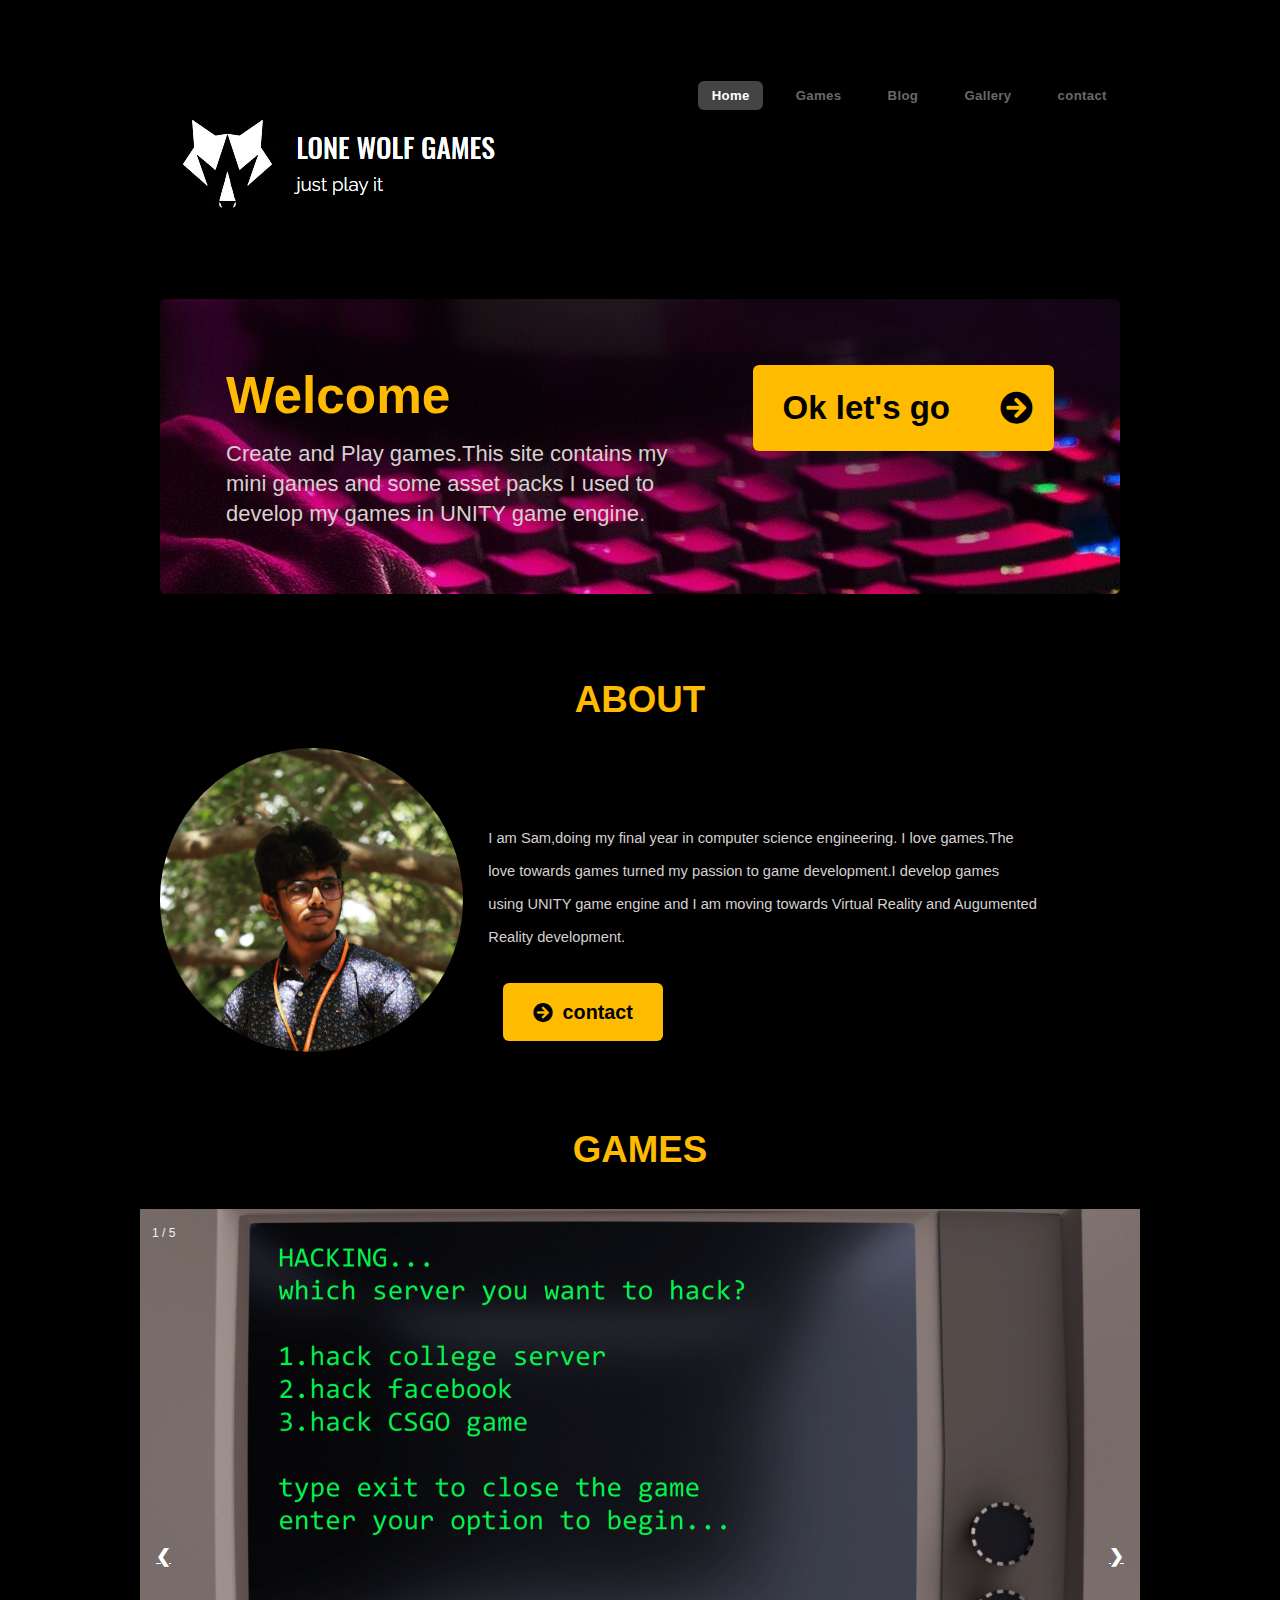
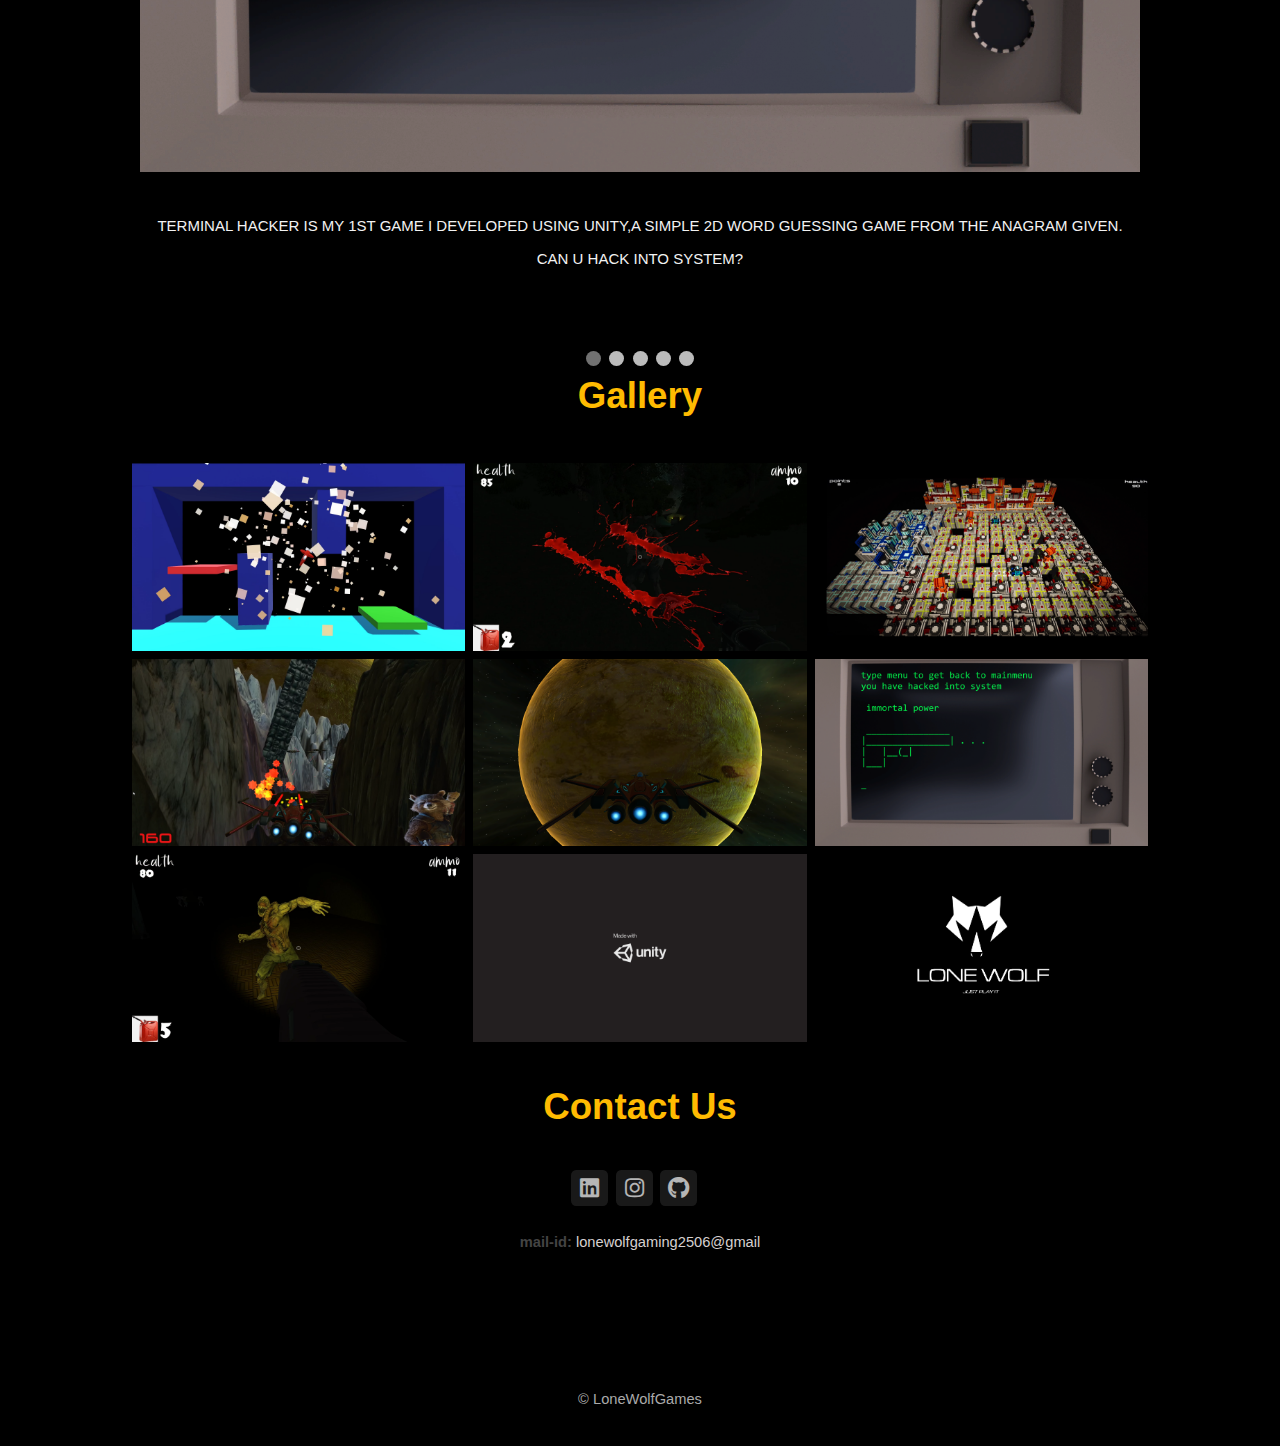
==== index.html @ f1f241a0 "files uploaded" ====
<!DOCTYPE HTML>
<!--
	Verti by HTML5 UP
	html5up.net | @ajlkn
	Free for personal and commercial use under the CCA 3.0 license (html5up.net/license)
-->
<html>
	<head>
		<title>LoneWolfGames</title>
		<meta charset="utf-8" />
		<meta name="viewport" content="width=device-width, initial-scale=1, user-scalable=no" />
		<link rel="stylesheet" href="assets/css/main.css" />
		<link rel = "icon" href = "images/logo.png" 
        type = "image/x-icon"> 
	</head>
	<body class="is-preload homepage">
		<div id="page-wrapper">

			<!-- Header -->
				<div id="header-wrapper">
					<header id="header" class="container">

						<!-- Logo -->
							<div id="logo">
								<h1><a href="index.html"><img src="images/lwg1.png" alt="" /></a></h1>
							</div>

						<!-- Nav -->
							<nav id="nav">
								<ul>
									<li class="current"><a href="index.html">Home</a></li>
									<li><a href="#games">Games</a></li>
									<li><a href="blog.html">Blog</a></li>
									<li><a href="#gallery">Gallery</a></li>
									<li><a href="#contact">contact</a></li>
								</ul>
							</nav>

					</header>
				</div>

			<!-- Banner -->
				<div id="banner-wrapper">
					<div id="banner" class="box container">
						<div class="row">
							<div class="col-7 col-12-medium">
								<h2>Welcome</h2>
								<p>Create and Play games.This site contains my mini games and some asset packs I used to develop my games in UNITY game engine.</p>
							</div>
							<div class="col-5 col-12-medium">
								<ul>
									<li><a href="#games" class="button large icon solid fa-arrow-circle-right">Ok let's go</a></li>
								</ul>
							</div>
						</div>
					</div>
				</div>

			<!-- Features -->
				<div id="features-wrapper">
					<div class="container">

							<div id="about">
								<header>
									<h2><center>ABOUT</center></h2>
								</header>
							</div>
					
						<div class="row">

							<div class="col-4 col-12-medium">

								<!-- Box -->
									
										<a href="#" class="image featured"><img id="dp" src="images/developer.jpg" alt="" /></a>

							</div>

							<div class="col-7 col-12-medium">

								<!-- Box -->
									<section class="box feature">	</section>
										
										<div class="inner">
											<p>I am Sam,doing my final year in computer science engineering. I love games.The love towards games turned my passion to game development.I develop games using UNITY game engine and I am moving towards Virtual Reality and Augumented Reality development.</p>
										</div>

										
											<ul>
												<a href="#contact" class="button small icon solid fa-arrow-circle-right">contact</a>
											</ul>

							</div>
							
						</div>
					</div>
				</div>
				
				<h2 id="games"><center>GAMES</center></h2>
				<div class="slideshow-container">
					<div class="contain">
					<div class="mySlides fade">
					  <div class="numbertext">1 / 5</div>
					  <img src="images/terminal.png" style="width:100%">
					 <p> <div class="text">TERMINAL HACKER IS MY 1ST GAME I DEVELOPED USING UNITY,A SIMPLE 2D WORD GUESSING GAME FROM THE ANAGRAM GIVEN.
						CAN U HACK INTO SYSTEM?</div></p>
						<div class="middle">
						<h2 style="color: antiquewhite;">TERMINAL HACKER</h2>
						<a href="https://simmer.io/@samlucifer/terminal-hacker" class="button small icon solid">Play</a>
						</div>
					</div>
					</div>
					
					<div class="contain">
						<div class="mySlides fade">
						  <div class="numbertext">1 / 5</div>
						  <img src="images/spacex.png" style="width:100%">
						 <p> <div class="text">SPACE X,A PC GAME IS THE 3D VERSION OF OUR CHILDHOOD FAVOURITE GAME GALAXY SHOOTER.SHOOT THE ALIEN SPACE SHIP WITH ROCKET AND GROOT AND SCORE THE
							MAXIMUM YOU CAN.</div></p>
							<div class="middle">
							<h2 style="color: antiquewhite;">SPACE X</h2>
							<a href="https://drive.google.com/file/d/1rKwJXnVMc12urIO2IX11zhoQFMjw75La/view?usp=sharing" class="button small icon solid">Download</a>
							</div>
						</div>
						</div>

						<div class="contain">
							<div class="mySlides fade">
							  <div class="numbertext">1 / 5</div>
							  <img src="images/rocket.png" style="width:100%">
							 <p> <div class="text">ROCKET RUSH IS  A SIMPLE GAME DEVELOPED FOR PC,BUT DESIGNED A BIT HARD TO COMPLETE ITS LEVELS.THERE ARE 7 STAGES IN THE GAME.JUST MOVE YOUR ROCKET FROM RED TO GREEN ZONE. JUST A SINGLE TIP "BE PATIENCE"</div></p>
								<div class="middle">
								<h2 style="color: antiquewhite;"> ROCKET RUSH</h2>
								<a href="https://drive.google.com/file/d/1dkPu9rm6o8A5M_GkTe4IMxkpo4rCGYKE/view?usp=sharing" class="button small icon solid">Download</a>
								</div>
							</div>
							</div>

							<div class="contain">
								<div class="mySlides fade">
								  <div class="numbertext">1 / 5</div>
								  <img src="images/towerdefense.png" style="width:100%">
								 <p> <div class="text">TOWER DEFENSE IS A STRATEGY GAME DEVELOPED FOR ANDROID PLATFORM,YOU SHOULD FIGHT AGAINST COMPUTER TOWER,ENEMIES TOWER CAN PRODUCE ROBO BOTS WHEREAS YOU CAN USE DEFENSE TOWERS TO DEFEND YOUR PLACE FROM ATTACK. CAN YOU DEFEND?</div></p>
									<div class="middle">
									<h2 style="color: antiquewhite;"> TOWER DEFENSE</h2>
									<a href="https://drive.google.com/file/d/1RUq91m3g3QG3-WGr3ro15GRSp-Zg7xKn/view?usp=sharing" class="button small icon solid">Download</a>
									</div>
								</div>
								</div>

								<div class="contain">
									<div class="mySlides fade">
									  <div class="numbertext">1 / 5</div>
									  <img src="images/survivor.png" style="width:100%">
									 <p> <div class="text">SURVIVOR IS A INTENSE ZOMBIE
										FPS GAME DEVELOPED FOR PC.THIS GAME CONTAINS SEVERAL OBJECTIVE FOR PLAYERS TO COMPLETE THE GAME.SHOOT OUT THE ZOMBIES AND ESCAPE THE PLACE AS EARLY AS POSSIBLE.
										CAN YOU ESCAPE?</div></p>
										<div class="middle">
										<h2 style="color: antiquewhite;">SURVIVOR</h2>
										<a href="https://drive.google.com/file/d/1gFATW-dN5PK-h0ohLQhTU1dwsP_sor3C/view?usp=sharing" class="button small icon solid">Download</a>
										</div>
									</div>
									</div>
					
					<a class="prev" onclick="plusSlides(-1)">&#10094;</a>
					<a class="next" onclick="plusSlides(1)">&#10095;</a>
					
					</div>
					<br>
					
					<div style="text-align:center">
					  <span class="dot" onclick="currentSlide(1)"></span> 
					  <span class="dot" onclick="currentSlide(2)"></span> 
					  <span class="dot" onclick="currentSlide(3)"></span> 
					  <span class="dot" onclick="currentSlide(4)"></span> 
					  <span class="dot" onclick="currentSlide(5)"></span> 
					</div>

				<h2 id="gallery"><center>Gallery</center></h2>
				<div class="galrow"> 
					<div class="galcolumn">
						<div class="galcontainer">
							<img src="images/rocket burst.png" style="width:100%">
							<div class="galoverlay">
								<a target="_blank" href="images/rocket burst.png"> <div class="galtext">rocket rush</div>
							</div>
						  </div>
						  <div class="galcontainer">
							<img src="images/spacexshooting.png" style="width:100%">
							<div class="galoverlay">
								<a target="_blank" href="images/spacexshooting.png"><div class="galtext">space x</div></a>
							</div>
						  </div>
						  <div class="galcontainer">
							<img src="images/zombie.png" style="width:100%">
							<div class="galoverlay">
								<a target="_blank" href="images/zombie.png"><div class="galtext">survivor</div></a>
							</div>
						  </div>
					</div>
					<div class="galcolumn">
						<div class="galcontainer">
							<img src="images/blood splash.png" style="width:100%">
							<div class="galoverlay">
								<a target="_blank" href="images/blood splash.png"><div class="galtext">survivor</div></a>
							</div>
						  </div>
						  <div class="galcontainer">
							<img src="images/space.png" style="width:100%">
							<div class="galoverlay">
								<a target="_blank" href="images/space.png"><div class="galtext">spaceX</div></a>
							</div>
						  </div>
						  <div class="galcontainer">
							<img src="images/unity.png" style="width:100%">
							<div class="galoverlay">
								<a target="_blank" href="images/unity.png"><div class="galtext">unity</div></a>
							</div>
						  </div>  	
					</div>  
					<div class="galcolumn">
						<div class="galcontainer">
							<img src="images/towerdefense play.png" style="width:100%">
							<div class="galoverlay">
								<a target="_blank" href="images/towerdefense play.png"><div class="galtext">towerdefense</div></a>
							</div>
						  </div>  	
						  <div class="galcontainer">
							<img src="images/terminalhacker.png" style="width:100%">
							<div class="galoverlay">
								<a target="_blank" href="images/terminalhacker.png"> <div class="galtext">terminal hacker</div></a>
							</div>
						  </div>  	
						  <div class="galcontainer">
							<img src="images/startup.jpg" style="width:100%">
							<div class="galoverlay">
								<a target="_blank" href="images/startup.jpg"><div class="galtext">lonewolfgames</div></a>
							</div>
						  </div>  	
					</div>
				  </div>
				  <div class="clearfix"></div>


			<!-- Footer -->
				  				<br>
				  				<center>
								<!-- Contact -->
									<section class="widget contact last">

										<h2 id="contact">Contact Us</h2>
										<ul>
											<li><a href="https://www.linkedin.com/in/sam-blesswin-s-656717180" class="icon brands fa-linkedin"><span class="label">Linkedin</span></a></li>
			
											<li><a href="https://instagram.com/lone_wolf.gamedev?igshid=oxiz3hqfr9sq" class="icon brands fa-instagram"><span class="label">Instagram</span></a></li>

											<li><a href="https://github.com/SAM-BLESSWIN" class="icon brands fa-github"><span class="label">GitHub</span></a></li>
											
										</ul>
										<p><b>mail-id:</b> lonewolfgaming2506@gmail</p>
									</section>
									</center>

						<br><br>
						<div class="row">
							<div class="col-12">
								<div id="copyright">
									<ul class="menu">
										<center><li>&copy; LoneWolfGames</li></center>
									</ul>
								</div>
							</div>
						</div>
					</footer>
				</div>

			</div>

		<!-- Scripts -->
		<script>
			var slideIndex = 1;
			showSlides(slideIndex);
			
			function plusSlides(n) {
			  showSlides(slideIndex += n);
			}
			
			function currentSlide(n) {
			  showSlides(slideIndex = n);
			}
			
			function showSlides(n) {
			  var i;
			  var slides = document.getElementsByClassName("mySlides");
			  var dots = document.getElementsByClassName("dot");
			  if (n > slides.length) {slideIndex = 1}    
			  if (n < 1) {slideIndex = slides.length}
			  for (i = 0; i < slides.length; i++) {
				  slides[i].style.display = "none";  
			  }
			  for (i = 0; i < dots.length; i++) {
				  dots[i].className = dots[i].className.replace(" active", "");
			  }
			  slides[slideIndex-1].style.display = "block";  
			  dots[slideIndex-1].className += " active";
			}
			</script>
			
			<script src="assets/js/jquery.min.js"></script>
			<script src="assets/js/jquery.dropotron.min.js"></script>
			<script src="assets/js/browser.min.js"></script>
			<script src="assets/js/breakpoints.min.js"></script>
			<script src="assets/js/util.js"></script>
			<script src="assets/js/main.js"></script>

	</body>
</html>
---- assets/css/main.css ----
@import url("fontawesome-all.min.css");
@import url("https://fonts.googleapis.com/css?family=Oleo+Script:400|Open+Sans:300,300italic,600,600italic,800");

/*
	Verti by HTML5 UP
	html5up.net | @ajlkn
	Free for personal and commercial use under the CCA 3.0 license (html5up.net/license)
*/

html, body, div, span, applet, object,
iframe, h1, h2, h3, h4, h5, h6, p, blockquote,
pre, a, abbr, acronym, address, big, cite,
code, del, dfn, em, img, ins, kbd, q, s, samp,
small, strike, strong, sub, sup, tt, var, b,
u, i, center, dl, dt, dd, ol, ul, li, fieldset,
form, label, legend, table, caption, tbody,
tfoot, thead, tr, th, td, article, aside,
canvas, details, embed, figure, figcaption,
footer, header, hgroup, menu, nav, output, ruby,
section, summary, time, mark, audio, video {
	margin: 0;
	padding: 0;
	border: 0;
	font-size: 100%;
	font: inherit;
	vertical-align: baseline;}


article, aside, details, figcaption, figure,
footer, header, hgroup, menu, nav, section {
	display: block;}

body {
	line-height: 1;
}

ol, ul {
	list-style: none;
}

blockquote, q {
	quotes: none;
}

	blockquote:before, blockquote:after, q:before, q:after {
		content: '';
		content: none;
	}

table {
	border-collapse: collapse;
	border-spacing: 0;
}

body {
	-webkit-text-size-adjust: none;
}

mark {
	background-color: transparent;
	color: inherit;
}

input::-moz-focus-inner {
	border: 0;
	padding: 0;
}

input, select, textarea {
	-moz-appearance: none;
	-webkit-appearance: none;
	-ms-appearance: none;
	appearance: none;
}

/* Basic */

	@-ms-viewport {
		width: device-width;
	}

	html {
		box-sizing: border-box;
	}

	*, *:before, *:after {
		box-sizing: inherit;
	}

	body {
		background-image: -moz-linear-gradient(top, rgba(0, 0, 0, 0.05), rgba(0, 0, 0, 0)), url("images/bg01.png");
		background-image: -webkit-linear-gradient(top, rgba(0, 0, 0, 0.05), rgba(0, 0, 0, 0)), url("images/bg01.png");
		background-image: -ms-linear-gradient(top, rgba(0, 0, 0, 0.05), rgba(0, 0, 0, 0)), url("images/bg01.png");
		background-image: linear-gradient(top, rgba(0, 0, 0, 0.05), rgba(0, 0, 0, 0)), url("images/bg01.png");
		background-color: #000000;
		background-position: top left, top left;
		background-repeat: repeat-x, repeat;
		background-size: 100% 30em, auto;
		font-family: 'Open Sans', sans-serif;
		font-size: 13pt;
		color: #d6d0d0;
		font-weight: 300;
		line-height: 2.25em;
	}

		body.is-preload *, body.is-preload *:before, body.is-preload *:after {
			-moz-animation: none !important;
			-webkit-animation: none !important;
			-ms-animation: none !important;
			animation: none !important;
			-moz-transition: none !important;
			-webkit-transition: none !important;
			-ms-transition: none !important;
			transition: none !important;
		}

	input, select, textarea {
		font-family: 'Open Sans', sans-serif;
		font-size: 13pt;
		color: #696969;
		font-weight: 300;
		line-height: 2.25em;
	}

	a {
		color: #ffbb01;
		text-decoration: underline;
	}

		a:hover {
			text-decoration: none;
		}

	h1, h2, h3, h4, h5, h6 {
		color: #444;
		font-weight: 800;
	}

		h1 a, h2 a, h3 a, h4 a, h5 a, h6 a {
			color: inherit;
			text-decoration: none;
			outline: 0;
		}

	h2 {
		color: #ffbb01;
		font-size: 2.5em;
		margin: 0 0 1.1em 0;
		line-height: 1em;
	}

	h3 {
		font-size: 1.35em;
		margin: 0 0 1em 0;
	}

	b, strong {
		font-weight: 600;
		color: #444;
	}

	i, em {
		font-style: italic;
	}

	br.clear {
		clear: both;
	}

	sub {
		position: relative;
		top: 0.5em;
		font-size: 0.8em;
	}

	sup {
		position: relative;
		top: -0.5em;
		font-size: 0.8em;
	}

	hr {
		border: 0;
		border-top: solid 1px #eee;
	}

	blockquote {
		border-left: solid 0.5em #eee;
		padding: 1em 0 1em 2em;
		font-style: italic;
	}

	p, ul, ol, dl, table {
		margin-bottom: 2em;
	}

/*gallery*/
.galcontainer {
	position: relative;
	width: 100%;
  }
  
  
  .galoverlay {
	position: absolute;
	top: 0;
	bottom: 0;
	left: 0;
	right: 0;
	height: 100%;
	width: 100%;
	opacity: 0;
	transition: .5s ease;
	background-color: #000000;
  }
  
  .galcontainer:hover .galoverlay {
	opacity: 1;
  }
  
  .galtext {
	color: white;
	font-size: 20px;
	position: absolute;
	top: 50%;
	left: 50%;
	-webkit-transform: translate(-50%, -50%);
	-ms-transform: translate(-50%, -50%);
	transform: translate(-50%, -50%);
	text-align: center;
  }

* {
	box-sizing: border-box;
  }

  
  .galrow {
	display: -ms-flexbox; /* IE10 */
	display: flex;
	-ms-flex-wrap: wrap; /* IE10 */
	flex-wrap: wrap;
	padding-left:10%;
	padding-right: 10%;
  }
  
  /* Create four equal columns that sits next to each other */
  .galcolumn {
	-ms-flex: 25%; /* IE10 */
	flex: 25%;
	max-width: 40%;
	padding: 0 4px;
  }
  
  .galcolumn img {
	margin-top: 8px;
	vertical-align: middle;
	width: 100%;
  }
  
  /* Responsive layout - makes a two column-layout instead of four columns */
  @media screen and (max-width: 800px) {
	.galcolumn {
	  -ms-flex: 50%;
	  flex: 50%;
	  max-width: 50%;
	}
  }
  
  /* Responsive layout - makes the two columns stack on top of each other instead of next to each other */
  @media screen and (max-width: 600px) {
	.galcolumn {
	  -ms-flex: 100%;
	  flex: 100%;
	  max-width: 100%;
	}
  }


  
  .clearfix:after {
	content: "";
	display: table;
	clear: both;
  }



/* Container */

	.container {
		margin: 0 auto;
		max-width: 100%;
		width: 1600px;
	}

		@media screen and (max-width: 1680px) {

			.container {
				width: 1200px;
			}

		}

		@media screen and (max-width: 1280px) {

			.container {
				width: 960px;
			}

		}

		@media screen and (max-width: 980px) {

			.container {
				width: 90%;
			}

		}

		@media screen and (max-width: 736px) {

			.container {
				width: 100%;
			}

		}

/* Row */

	.row {
		display: flex;
		flex-wrap: wrap;
		box-sizing: border-box;
		align-items: stretch;
	}

		.row > * {
			box-sizing: border-box;
		}

		.row.gtr-uniform > * > :last-child {
			margin-bottom: 0;
		}

		.row.aln-left {
			justify-content: flex-start;
		}

		.row.aln-center {
			justify-content: center;
		}

		.row.aln-right {
			justify-content: flex-end;
		}

		.row.aln-top {
			align-items: flex-start;
		}

		.row.aln-middle {
			align-items: center;
		}

		.row.aln-bottom {
			align-items: flex-end;
		}

		.row > .imp {
			order: -1;
		}

		.row > .col-1 {
			width: 8.33333%;
		}

		.row > .off-1 {
			margin-left: 8.33333%;
		}

		.row > .col-2 {
			width: 16.66667%;
		}

		.row > .off-2 {
			margin-left: 16.66667%;
		}

		.row > .col-3 {
			width: 25%;
		}

		.row > .off-3 {
			margin-left: 25%;
		}

		.row > .col-4 {
			width: 33.33333%;
		}

		.row > .off-4 {
			margin-left: 33.33333%;
		}

		.row > .col-5 {
			width: 41.66667%;
		}

		.row > .off-5 {
			margin-left: 41.66667%;
		}

		.row > .col-6 {
			width: 50%;
		}

		.row > .off-6 {
			margin-left: 50%;
		}

		.row > .col-7 {
			width: 58.33333%;
		}

		.row > .off-7 {
			margin-left: 58.33333%;
		}

		.row > .col-8 {
			width: 66.66667%;
		}

		.row > .off-8 {
			margin-left: 66.66667%;
		}

		.row > .col-9 {
			width: 75%;
		}

		.row > .off-9 {
			margin-left: 75%;
		}

		.row > .col-10 {
			width: 83.33333%;
		}

		.row > .off-10 {
			margin-left: 83.33333%;
		}

		.row > .col-11 {
			width: 91.66667%;
		}

		.row > .off-11 {
			margin-left: 91.66667%;
		}

		.row > .col-12 {
			width: 100%;
		}

		.row > .off-12 {
			margin-left: 100%;
		}

		.row.gtr-0 {
			margin-top: 0px;
			margin-left: 0px;
		}

			.row.gtr-0 > * {
				padding: 0px 0 0 0px;
			}

			.row.gtr-0.gtr-uniform {
				margin-top: 0px;
			}

				.row.gtr-0.gtr-uniform > * {
					padding-top: 0px;
				}

		.row.gtr-25 {
			margin-top: -10px;
			margin-left: -10px;
		}

			.row.gtr-25 > * {
				padding: 10px 0 0 10px;
			}

			.row.gtr-25.gtr-uniform {
				margin-top: -10px;
			}

				.row.gtr-25.gtr-uniform > * {
					padding-top: 10px;
				}

		.row.gtr-50 {
			margin-top: -20px;
			margin-left: -20px;
		}

			.row.gtr-50 > * {
				padding: 20px 0 0 20px;
			}

			.row.gtr-50.gtr-uniform {
				margin-top: -20px;
			}

				.row.gtr-50.gtr-uniform > * {
					padding-top: 20px;
				}

		.row {
			margin-top: -40px;
			margin-left: -40px;
		}

			.row > * {
				padding: 40px 0 0 40px;
			}

			.row.gtr-uniform {
				margin-top: -40px;
			}

				.row.gtr-uniform > * {
					padding-top: 40px;
				}

		.row.gtr-150 {
			margin-top: -60px;
			margin-left: -60px;
		}

			.row.gtr-150 > * {
				padding: 60px 0 0 60px;
			}

			.row.gtr-150.gtr-uniform {
				margin-top: -60px;
			}

				.row.gtr-150.gtr-uniform > * {
					padding-top: 60px;
				}

		.row.gtr-200 {
			margin-top: -80px;
			margin-left: -80px;
		}

			.row.gtr-200 > * {
				padding: 80px 0 0 80px;
			}

			.row.gtr-200.gtr-uniform {
				margin-top: -80px;
			}

				.row.gtr-200.gtr-uniform > * {
					padding-top: 80px;
				}

		@media screen and (max-width: 1680px) {

			.row {
				display: flex;
				flex-wrap: wrap;
				box-sizing: border-box;
				align-items: stretch;
			}

				.row > * {
					box-sizing: border-box;
				}

				.row.gtr-uniform > * > :last-child {
					margin-bottom: 0;
				}

				.row.aln-left {
					justify-content: flex-start;
				}

				.row.aln-center {
					justify-content: center;
				}

				.row.aln-right {
					justify-content: flex-end;
				}

				.row.aln-top {
					align-items: flex-start;
				}

				.row.aln-middle {
					align-items: center;
				}

				.row.aln-bottom {
					align-items: flex-end;
				}

				.row > .imp-xlarge {
					order: -1;
				}

				.row > .col-1-xlarge {
					width: 8.33333%;
				}

				.row > .off-1-xlarge {
					margin-left: 8.33333%;
				}

				.row > .col-2-xlarge {
					width: 16.66667%;
				}

				.row > .off-2-xlarge {
					margin-left: 16.66667%;
				}

				.row > .col-3-xlarge {
					width: 25%;
				}

				.row > .off-3-xlarge {
					margin-left: 25%;
				}

				.row > .col-4-xlarge {
					width: 33.33333%;
				}

				.row > .off-4-xlarge {
					margin-left: 33.33333%;
				}

				.row > .col-5-xlarge {
					width: 41.66667%;
				}

				.row > .off-5-xlarge {
					margin-left: 41.66667%;
				}

				.row > .col-6-xlarge {
					width: 50%;
				}

				.row > .off-6-xlarge {
					margin-left: 50%;
				}

				.row > .col-7-xlarge {
					width: 58.33333%;
				}

				.row > .off-7-xlarge {
					margin-left: 58.33333%;
				}

				.row > .col-8-xlarge {
					width: 66.66667%;
				}

				.row > .off-8-xlarge {
					margin-left: 66.66667%;
				}

				.row > .col-9-xlarge {
					width: 75%;
				}

				.row > .off-9-xlarge {
					margin-left: 75%;
				}

				.row > .col-10-xlarge {
					width: 83.33333%;
				}

				.row > .off-10-xlarge {
					margin-left: 83.33333%;
				}

				.row > .col-11-xlarge {
					width: 91.66667%;
				}

				.row > .off-11-xlarge {
					margin-left: 91.66667%;
				}

				.row > .col-12-xlarge {
					width: 100%;
				}

				.row > .off-12-xlarge {
					margin-left: 100%;
				}

				.row.gtr-0 {
					margin-top: 0px;
					margin-left: 0px;
				}

					.row.gtr-0 > * {
						padding: 0px 0 0 0px;
					}

					.row.gtr-0.gtr-uniform {
						margin-top: 0px;
					}

						.row.gtr-0.gtr-uniform > * {
							padding-top: 0px;
						}

				.row.gtr-25 {
					margin-top: -10px;
					margin-left: -10px;
				}

					.row.gtr-25 > * {
						padding: 10px 0 0 10px;
					}

					.row.gtr-25.gtr-uniform {
						margin-top: -10px;
					}

						.row.gtr-25.gtr-uniform > * {
							padding-top: 10px;
						}

				.row.gtr-50 {
					margin-top: -20px;
					margin-left: -20px;
				}

					.row.gtr-50 > * {
						padding: 20px 0 0 20px;
					}

					.row.gtr-50.gtr-uniform {
						margin-top: -20px;
					}

						.row.gtr-50.gtr-uniform > * {
							padding-top: 20px;
						}

				.row {
					margin-top: -40px;
					margin-left: -40px;
				}

					.row > * {
						padding: 40px 0 0 40px;
					}

					.row.gtr-uniform {
						margin-top: -40px;
					}

						.row.gtr-uniform > * {
							padding-top: 40px;
						}

				.row.gtr-150 {
					margin-top: -60px;
					margin-left: -60px;
				}

					.row.gtr-150 > * {
						padding: 60px 0 0 60px;
					}

					.row.gtr-150.gtr-uniform {
						margin-top: -60px;
					}

						.row.gtr-150.gtr-uniform > * {
							padding-top: 60px;
						}

				.row.gtr-200 {
					margin-top: -80px;
					margin-left: -80px;
				}

					.row.gtr-200 > * {
						padding: 80px 0 0 80px;
					}

					.row.gtr-200.gtr-uniform {
						margin-top: -80px;
					}

						.row.gtr-200.gtr-uniform > * {
							padding-top: 80px;
						}

		}

		@media screen and (max-width: 1280px) {

			.row {
				display: flex;
				flex-wrap: wrap;
				box-sizing: border-box;
				align-items: stretch;
			}

				.row > * {
					box-sizing: border-box;
				}

				.row.gtr-uniform > * > :last-child {
					margin-bottom: 0;
				}

				.row.aln-left {
					justify-content: flex-start;
				}

				.row.aln-center {
					justify-content: center;
				}

				.row.aln-right {
					justify-content: flex-end;
				}

				.row.aln-top {
					align-items: flex-start;
				}

				.row.aln-middle {
					align-items: center;
				}

				.row.aln-bottom {
					align-items: flex-end;
				}

				.row > .imp-large {
					order: -1;
				}

				.row > .col-1-large {
					width: 8.33333%;
				}

				.row > .off-1-large {
					margin-left: 8.33333%;
				}

				.row > .col-2-large {
					width: 16.66667%;
				}

				.row > .off-2-large {
					margin-left: 16.66667%;
				}

				.row > .col-3-large {
					width: 25%;
				}

				.row > .off-3-large {
					margin-left: 25%;
				}

				.row > .col-4-large {
					width: 33.33333%;
				}

				.row > .off-4-large {
					margin-left: 33.33333%;
				}

				.row > .col-5-large {
					width: 41.66667%;
				}

				.row > .off-5-large {
					margin-left: 41.66667%;
				}

				.row > .col-6-large {
					width: 50%;
				}

				.row > .off-6-large {
					margin-left: 50%;
				}

				.row > .col-7-large {
					width: 58.33333%;
				}

				.row > .off-7-large {
					margin-left: 58.33333%;
				}

				.row > .col-8-large {
					width: 66.66667%;
				}

				.row > .off-8-large {
					margin-left: 66.66667%;
				}

				.row > .col-9-large {
					width: 75%;
				}

				.row > .off-9-large {
					margin-left: 75%;
				}

				.row > .col-10-large {
					width: 83.33333%;
				}

				.row > .off-10-large {
					margin-left: 83.33333%;
				}

				.row > .col-11-large {
					width: 91.66667%;
				}

				.row > .off-11-large {
					margin-left: 91.66667%;
				}

				.row > .col-12-large {
					width: 100%;
				}

				.row > .off-12-large {
					margin-left: 100%;
				}

				.row.gtr-0 {
					margin-top: 0px;
					margin-left: 0px;
				}

					.row.gtr-0 > * {
						padding: 0px 0 0 0px;
					}

					.row.gtr-0.gtr-uniform {
						margin-top: 0px;
					}

						.row.gtr-0.gtr-uniform > * {
							padding-top: 0px;
						}

				.row.gtr-25 {
					margin-top: -6.25px;
					margin-left: -6.25px;
				}

					.row.gtr-25 > * {
						padding: 6.25px 0 0 6.25px;
					}

					.row.gtr-25.gtr-uniform {
						margin-top: -6.25px;
					}

						.row.gtr-25.gtr-uniform > * {
							padding-top: 6.25px;
						}

				.row.gtr-50 {
					margin-top: -12.5px;
					margin-left: -12.5px;
				}

					.row.gtr-50 > * {
						padding: 12.5px 0 0 12.5px;
					}

					.row.gtr-50.gtr-uniform {
						margin-top: -12.5px;
					}

						.row.gtr-50.gtr-uniform > * {
							padding-top: 12.5px;
						}

				.row {
					margin-top: -25px;
					margin-left: -25px;
				}

					.row > * {
						padding: 25px 0 0 25px;
					}

					.row.gtr-uniform {
						margin-top: -25px;
					}

						.row.gtr-uniform > * {
							padding-top: 25px;
						}

				.row.gtr-150 {
					margin-top: -37.5px;
					margin-left: -37.5px;
				}

					.row.gtr-150 > * {
						padding: 37.5px 0 0 37.5px;
					}

					.row.gtr-150.gtr-uniform {
						margin-top: -37.5px;
					}

						.row.gtr-150.gtr-uniform > * {
							padding-top: 37.5px;
						}

				.row.gtr-200 {
					margin-top: -50px;
					margin-left: -50px;
				}

					.row.gtr-200 > * {
						padding: 50px 0 0 50px;
					}

					.row.gtr-200.gtr-uniform {
						margin-top: -50px;
					}

						.row.gtr-200.gtr-uniform > * {
							padding-top: 50px;
						}

		}

		@media screen and (max-width: 980px) {

			.row {
				display: flex;
				flex-wrap: wrap;
				box-sizing: border-box;
				align-items: stretch;
			}

				.row > * {
					box-sizing: border-box;
				}

				.row.gtr-uniform > * > :last-child {
					margin-bottom: 0;
				}

				.row.aln-left {
					justify-content: flex-start;
				}

				.row.aln-center {
					justify-content: center;
				}

				.row.aln-right {
					justify-content: flex-end;
				}

				.row.aln-top {
					align-items: flex-start;
				}

				.row.aln-middle {
					align-items: center;
				}

				.row.aln-bottom {
					align-items: flex-end;
				}

				.row > .imp-medium {
					order: -1;
				}

				.row > .col-1-medium {
					width: 8.33333%;
				}

				.row > .off-1-medium {
					margin-left: 8.33333%;
				}

				.row > .col-2-medium {
					width: 16.66667%;
				}

				.row > .off-2-medium {
					margin-left: 16.66667%;
				}

				.row > .col-3-medium {
					width: 25%;
				}

				.row > .off-3-medium {
					margin-left: 25%;
				}

				.row > .col-4-medium {
					width: 33.33333%;
				}

				.row > .off-4-medium {
					margin-left: 33.33333%;
				}

				.row > .col-5-medium {
					width: 41.66667%;
				}

				.row > .off-5-medium {
					margin-left: 41.66667%;
				}

				.row > .col-6-medium {
					width: 50%;
				}

				.row > .off-6-medium {
					margin-left: 50%;
				}

				.row > .col-7-medium {
					width: 58.33333%;
				}

				.row > .off-7-medium {
					margin-left: 58.33333%;
				}

				.row > .col-8-medium {
					width: 66.66667%;
				}

				.row > .off-8-medium {
					margin-left: 66.66667%;
				}

				.row > .col-9-medium {
					width: 75%;
				}

				.row > .off-9-medium {
					margin-left: 75%;
				}

				.row > .col-10-medium {
					width: 83.33333%;
				}

				.row > .off-10-medium {
					margin-left: 83.33333%;
				}

				.row > .col-11-medium {
					width: 91.66667%;
				}

				.row > .off-11-medium {
					margin-left: 91.66667%;
				}

				.row > .col-12-medium {
					width: 100%;
				}

				.row > .off-12-medium {
					margin-left: 100%;
				}

				.row.gtr-0 {
					margin-top: 0px;
					margin-left: 0px;
				}

					.row.gtr-0 > * {
						padding: 0px 0 0 0px;
					}

					.row.gtr-0.gtr-uniform {
						margin-top: 0px;
					}

						.row.gtr-0.gtr-uniform > * {
							padding-top: 0px;
						}

				.row.gtr-25 {
					margin-top: -6.25px;
					margin-left: -6.25px;
				}

					.row.gtr-25 > * {
						padding: 6.25px 0 0 6.25px;
					}

					.row.gtr-25.gtr-uniform {
						margin-top: -6.25px;
					}

						.row.gtr-25.gtr-uniform > * {
							padding-top: 6.25px;
						}

				.row.gtr-50 {
					margin-top: -12.5px;
					margin-left: -12.5px;
				}

					.row.gtr-50 > * {
						padding: 12.5px 0 0 12.5px;
					}

					.row.gtr-50.gtr-uniform {
						margin-top: -12.5px;
					}

						.row.gtr-50.gtr-uniform > * {
							padding-top: 12.5px;
						}

				.row {
					margin-top: -25px;
					margin-left: -25px;
				}

					.row > * {
						padding: 25px 0 0 25px;
					}

					.row.gtr-uniform {
						margin-top: -25px;
					}

						.row.gtr-uniform > * {
							padding-top: 25px;
						}

				.row.gtr-150 {
					margin-top: -37.5px;
					margin-left: -37.5px;
				}

					.row.gtr-150 > * {
						padding: 37.5px 0 0 37.5px;
					}

					.row.gtr-150.gtr-uniform {
						margin-top: -37.5px;
					}

						.row.gtr-150.gtr-uniform > * {
							padding-top: 37.5px;
						}

				.row.gtr-200 {
					margin-top: -50px;
					margin-left: -50px;
				}

					.row.gtr-200 > * {
						padding: 50px 0 0 50px;
					}

					.row.gtr-200.gtr-uniform {
						margin-top: -50px;
					}

						.row.gtr-200.gtr-uniform > * {
							padding-top: 50px;
						}

		}

		@media screen and (max-width: 736px) {

			.row {
				display: flex;
				flex-wrap: wrap;
				box-sizing: border-box;
				align-items: stretch;
			}

				.row > * {
					box-sizing: border-box;
				}

				.row.gtr-uniform > * > :last-child {
					margin-bottom: 0;
				}

				.row.aln-left {
					justify-content: flex-start;
				}

				.row.aln-center {
					justify-content: center;
				}

				.row.aln-right {
					justify-content: flex-end;
				}

				.row.aln-top {
					align-items: flex-start;
				}

				.row.aln-middle {
					align-items: center;
				}

				.row.aln-bottom {
					align-items: flex-end;
				}

				.row > .imp-small {
					order: -1;
				}

				.row > .col-1-small {
					width: 8.33333%;
				}

				.row > .off-1-small {
					margin-left: 8.33333%;
				}

				.row > .col-2-small {
					width: 16.66667%;
				}

				.row > .off-2-small {
					margin-left: 16.66667%;
				}

				.row > .col-3-small {
					width: 25%;
				}

				.row > .off-3-small {
					margin-left: 25%;
				}

				.row > .col-4-small {
					width: 33.33333%;
				}

				.row > .off-4-small {
					margin-left: 33.33333%;
				}

				.row > .col-5-small {
					width: 41.66667%;
				}

				.row > .off-5-small {
					margin-left: 41.66667%;
				}

				.row > .col-6-small {
					width: 50%;
				}

				.row > .off-6-small {
					margin-left: 50%;
				}

				.row > .col-7-small {
					width: 58.33333%;
				}

				.row > .off-7-small {
					margin-left: 58.33333%;
				}

				.row > .col-8-small {
					width: 66.66667%;
				}

				.row > .off-8-small {
					margin-left: 66.66667%;
				}

				.row > .col-9-small {
					width: 75%;
				}

				.row > .off-9-small {
					margin-left: 75%;
				}

				.row > .col-10-small {
					width: 83.33333%;
				}

				.row > .off-10-small {
					margin-left: 83.33333%;
				}

				.row > .col-11-small {
					width: 91.66667%;
				}

				.row > .off-11-small {
					margin-left: 91.66667%;
				}

				.row > .col-12-small {
					width: 100%;
				}

				.row > .off-12-small {
					margin-left: 100%;
				}

				.row.gtr-0 {
					margin-top: 0px;
					margin-left: 0px;
				}

					.row.gtr-0 > * {
						padding: 0px 0 0 0px;
					}

					.row.gtr-0.gtr-uniform {
						margin-top: 0px;
					}

						.row.gtr-0.gtr-uniform > * {
							padding-top: 0px;
						}

				.row.gtr-25 {
					margin-top: -5px;
					margin-left: -5px;
				}

					.row.gtr-25 > * {
						padding: 5px 0 0 5px;
					}

					.row.gtr-25.gtr-uniform {
						margin-top: -5px;
					}

						.row.gtr-25.gtr-uniform > * {
							padding-top: 5px;
						}

				.row.gtr-50 {
					margin-top: -10px;
					margin-left: -10px;
				}

					.row.gtr-50 > * {
						padding: 10px 0 0 10px;
					}

					.row.gtr-50.gtr-uniform {
						margin-top: -10px;
					}

						.row.gtr-50.gtr-uniform > * {
							padding-top: 10px;
						}

				.row {
					margin-top: -20px;
					margin-left: -20px;
				}

					.row > * {
						padding: 20px 0 0 20px;
					}

					.row.gtr-uniform {
						margin-top: -20px;
					}

						.row.gtr-uniform > * {
							padding-top: 20px;
						}

				.row.gtr-150 {
					margin-top: -30px;
					margin-left: -30px;
				}

					.row.gtr-150 > * {
						padding: 30px 0 0 30px;
					}

					.row.gtr-150.gtr-uniform {
						margin-top: -30px;
					}

						.row.gtr-150.gtr-uniform > * {
							padding-top: 30px;
						}

				.row.gtr-200 {
					margin-top: -40px;
					margin-left: -40px;
				}

					.row.gtr-200 > * {
						padding: 40px 0 0 40px;
					}

					.row.gtr-200.gtr-uniform {
						margin-top: -40px;
					}

						.row.gtr-200.gtr-uniform > * {
							padding-top: 40px;
						}

		}



/* Section/Article */

	section, article {
		margin-bottom: 5em;
	}

	section > :last-child,
	article > :last-child,
	section:last-child,
	article:last-child {
		margin-bottom: 0;
	}

	header {
		margin: 0 0 2em 0;
	}

		header h2, header h3 {
			margin: 0 0 0.25em 0;
		}

		header p {
			margin: 0;
		}

	footer {
		margin: 2.5em 0 0 0;
	}

/* Forms */

	form label {
		display: block;
		font-weight: 800;
		margin: 0 0 1em 0;
		font-size: 0.8em;
		color: #444;
	}

	form input[type="text"],
	form input[type="email"],
	form input[type="password"],
	form select,
	form textarea {
		-webkit-appearance: none;
		display: block;
		width: 100%;
		border-radius: 8px;
		border: solid 1px #eee;
	}

		form input[type="text"]:focus,
		form input[type="email"]:focus,
		form input[type="password"]:focus,
		form select:focus,
		form textarea:focus {
			border-color: #0090c5;
		}

	form input[type="text"],
	form input[type="email"],
	form input[type="password"] {
		line-height: 3em;
		padding: 0 1em;
	}

	form select {
		line-height: 3em;
		padding: 0 1em;
	}

	form textarea {
		min-height: 9em;
		padding: 1em;
	}

	form ::-webkit-input-placeholder {
		color: #555 !important;
	}

	form :-moz-placeholder {
		color: #555 !important;
	}

	form ::-moz-placeholder {
		color: #555 !important;
	}

	form :-ms-input-placeholder {
		color: #555 !important;
	}

	form ::-moz-focus-inner {
		border: 0;
	}

/* Tables */

	table {
		width: 100%;
	}

		table tr {
			border-top: solid 1px #eee;
		}

			table tr:first-child {
				border-top: 0;
			}

		table td {
			padding: 0.5em 1em 0.5em 1em;
		}

		table th {
			text-align: left;
			padding: 0.5em 1em 0.5em 1em;
			font-weight: 800;
			margin: 0 0 1em 0;
		}

		table thead {
			background: #404248;
			color: #fff;
		}

		/*slideshow*/

		* {box-sizing: border-box}
		body {font-family: Verdana, sans-serif; margin:0}
		.mySlides {display: none}
		img {vertical-align: middle;}
		
		/* Slideshow container */
		.slideshow-container {
		  max-width: 1000px;
		  position: relative;
		  margin: auto;
		}
		
		/* Next & previous buttons */
		.prev, .next {
		  cursor: pointer;
		  position: absolute;
		  top: 50%;
		  width: auto;
		  padding: 16px;
		  margin-top: -22px;
		  color: white;
		  font-weight: bold;
		  font-size: 18px;
		  transition: 0.6s ease;
		  border-radius: 0 3px 3px 0;
		  user-select: none;
		}
		
		/* Position the "next button" to the right */
		.next {
		  right: 0;
		  border-radius: 3px 0 0 3px;
		}
		
		/* On hover, add a black background color with a little bit see-through */
		.prev:hover, .next:hover {
		  background-color: rgba(0,0,0,0.8);
		}
		
		/* Caption text */
		.text {
		  color: #f2f2f2;
		  font-size: 15px;
		  padding: 8px 12px;
		  position: relative;
		  width: 100%;
		  text-align: center;
		}
		
		/* Number text (1/3 etc) */
		.numbertext {
		  color: #f2f2f2;
		  font-size: 12px;
		  padding: 8px 12px;
		  position: absolute;
		  top: 0;
		}
		
		/* The dots/bullets/indicators */
		.dot {
		  cursor: pointer;
		  height: 15px;
		  width: 15px;
		  margin: 0 2px;
		  background-color: #bbb;
		  border-radius: 50%;
		  display: inline-block;
		  transition: background-color 0.6s ease;
		}
		
		.active, .dot:hover {
		  background-color: #717171;
		}
		
		/* Fading animation */
		.fade {
		  -webkit-animation-name: fade;
		  -webkit-animation-duration: 1.5s;
		  animation-name: fade;
		  animation-duration: 1.5s;
		}

		.contain {
			position: relative;
			width: 100%;
		  }
		  
		  .middle {
			transition: .5s ease;
			opacity: 0;
			position: absolute;
			top: 35%;
			left: 50%;
			transform: translate(-50%, -50%);
			-ms-transform: translate(-50%, -50%);
			text-align: center;
		  }
		  
		  .contain:hover .image {
			opacity: 0.3;
		  }
		  
		  .contain:hover .middle {
			opacity: 1;
		  }
		  
		
		@-webkit-keyframes fade {
		  from {opacity: .4} 
		  to {opacity: 1}
		}
		
		@keyframes fade {
		  from {opacity: .4} 
		  to {opacity: 1}
		}
		
		/* On smaller screens, decrease text size */
		@media only screen and (max-width: 300px) {
		  .prev, .next,.text {font-size: 11px}
		}

/* Image */
	
	.responsive {
				width: 100%;
				max-width: 400px;
				height: auto;
		}

	.responsivegameeve {
			width: 100%;
			max-width: 600px;
			height: auto;
	}

	.image {
		display: inline-block;
		outline: 0;
	}

		.image img {
			display: block;
			width: 100%;
			border-radius: 8px;
		}

		.image.fit {
			display: block;
			width: 100%;
		}

		.image.featured {
			display: block;
			width: 100%;
			margin: 0 0 2.5em 0;
		}

		.image.left {
			float: left;
			margin: 0 2em 2em 0;
		}

		.image.centered {
			display: block;
			margin: 0 0 2.5em 0;
		}

			.image.centered img {
				margin: 0 auto;
				width: auto;
			}

		

/* Button */

	input[type="button"],
	input[type="submit"],
	input[type="reset"],
	button,
	.button {
		-moz-transition: background-color .25s ease-in-out;
		-webkit-transition: background-color .25s ease-in-out;
		-ms-transition: background-color .25s ease-in-out;
		transition: background-color .25s ease-in-out;
		-webkit-appearance: none;
		position: relative;
		display: inline-block;
		background: #ffbb00;
		color: rgb(0, 0, 0);
		text-decoration: none;
		border-radius: 6px;
		font-weight: 800;
		outline: 0;
		border: 0;
		cursor: pointer;
		font-size: 1.35em;
		padding: 0.6em 1.5em;
	}

		input[type="button"].icon:before,
		input[type="submit"].icon:before,
		input[type="reset"].icon:before,
		button.icon:before,
		.button.icon:before {
			position: relative;
			margin-right: 0.5em;
			top: 0.05em;
		}

		input[type="button"]:hover,
		input[type="submit"]:hover,
		input[type="reset"]:hover,
		button:hover,
		.button:hover {
			background: #ffffff;
		}

		input[type="button"]:active,
		input[type="submit"]:active,
		input[type="reset"]:active,
		button:active,
		.button:active {
			background: #20b0e5;
		}

		input[type="button"].alt,
		input[type="submit"].alt,
		input[type="reset"].alt,
		button.alt,
		.button.alt {
			background: #f1f1f1;
			background: rgba(0, 0, 0, 0.05);
			color: #444;
		}

			input[type="button"].alt:hover,
			input[type="submit"].alt:hover,
			input[type="reset"].alt:hover,
			button.alt:hover,
			.button.alt:hover {
				background: #e8e8e8;
				background: rgba(0, 0, 0, 0.085);
			}

			input[type="button"].alt:active,
			input[type="submit"].alt:active,
			input[type="reset"].alt:active,
			button.alt:active,
			.button.alt:active {
				background: #e4e4e4;
				background: rgba(0, 0, 0, 0.15);
			}

		input[type="button"].large,
		input[type="submit"].large,
		input[type="reset"].large,
		button.large,
		.button.large {
			font-size: 2.25em;
			padding: 0.8em 0.9em;
		}

/* List */

	ul {
		list-style: disc;
		padding-left: 1em;
	}

		ul li {
			padding-left: 0.5em;
		}

		ul.style2 {
			list-style: none;
			padding-left: 0;
		}

			ul.style2 li {
				padding-left: 0;
			}

	ol {
		list-style: decimal;
		padding-left: 1.25em;
	}

		ol li {
			padding-left: 0.25em;
		}

/* Actions */

	ul.actions {
		list-style: none;
		padding-left: 0;
	}

		ul.actions li {
			display: inline-block;
			padding: 0 0 0 0.25em;
			margin: 0 0 0 0.25em;
		}

			ul.actions li:first-child {
				margin-left: 0;
				padding-left: 0;
			}

/* Menu */

	ul.menu {
		list-style: none;
		padding-left: 0;
	}

		ul.menu li {
			border-left: solid 1px #e0e0e0;
			display: inline-block;
			padding: 0 0 0 0.75em;
			margin: 0 0 0 0.75em;
		}

			ul.menu li:first-child {
				border-left: 0;
				margin-left: 0;
				padding-left: 0;
			}

/* Box */

	.box {
		background-image: url("images/photo_play.jpg");
		border-radius: 6px;
		box-shadow: 0px 3px 0px 0px rgba(0, 0, 0, 0.05);
		padding: 2em;
	}

		.box.feature {
			padding: 0;
		}

			.box.feature .inner {
				padding: 4em 2em 3em 2em;
			}

			.box.feature h2 {
				font-size: 1.35em;
			}

			.box.feature p {
				margin: 0;
			}

			.box.feature .image {
				position: relative;
				margin: 0;
			}

				.box.feature .image img {
					border-bottom-left-radius: 0;
					border-bottom-right-radius: 0;
				}

/* Icons */

	.icon {
		text-decoration: none;
		position: relative;
		text-decoration: none;
	}

		.icon:before {
			-moz-osx-font-smoothing: grayscale;
			-webkit-font-smoothing: antialiased;
			display: inline-block;
			font-style: normal;
			font-variant: normal;
			text-rendering: auto;
			line-height: 1;
			text-transform: none !important;
			font-family: 'Font Awesome 5 Free';
			font-weight: 400;
		}

		.icon:before {
			line-height: inherit;
		}

		.icon.solid:before {
			font-weight: 900;
		}

		.icon.brands:before {
			font-family: 'Font Awesome 5 Brands';
		}

		.icon > .label {
			display: none;
		}

/* Widgets */

	.widget.thumbnails .grid {
		margin: 0 0 3em 0;
	}

	.widget.thumbnails .image {
		margin: 0;
	}

	.widget.contact ul {
		list-style: none;
		padding-left: 0;
		overflow: hidden;
		position: relative;
		left: -4px;
		top: 4px;
		margin-bottom: 1.5em;
	}

		.widget.contact ul li {
			display: inline-block;
			margin-right: 0.25em;
			padding-left: 0;
		}

			.widget.contact ul li a {
				-moz-transition: background-color .25s ease-in-out;
				-webkit-transition: background-color .25s ease-in-out;
				-ms-transition: background-color .25s ease-in-out;
				transition: background-color .25s ease-in-out;
				display: inline-block;
				width: 2.5em;
				height: 2.5em;
				text-align: center;
				line-height: 2.5em;
				border-radius: 0.35em;
				outline: 0;
				opacity: 0.75;
				text-decoration: none;
				background: #222222;
			}

				.widget.contact ul li a:before {
					color: #f3f3f3;
					font-size: 1.5em;
					line-height: inherit;
				}

				.widget.contact ul li a:hover {
					background: #444444;
				}

				.widget.contact ul li a:active {
					background: #666666;
				}

/* Wrappers */
	#dp{
		border-radius: 50%;
	}

	#about{
		padding-top: 3em;
	}
	#header-wrapper {
		padding: 4.5em 0 3em 0;
	}

	#features-wrapper {
		padding: 3em 0 3em 0;
	}

	#main-wrapper {
		background: #fff;
		box-shadow: 0px 3px 0px 0px rgba(0, 0, 0, 0.05);
		padding: 5em 0 5em 0;
	}

	#footer-wrapper {
		padding: 6em 0 8em 0;
	}

/* Header */

	#header {
		position: relative;
	}

/* Logo */

	#logo {
		display: inline-block;
	}

		#logo h1 {
			background: #000000;
			color: #fff;
			border-radius: 6px;
			font-family: 'Oleo Script', serif;
			font-weight: 400;
			padding: 0.25em 0.2em 0.25em 0.2em;
			font-size: 3.25em;
			letter-spacing: 0.05em;
			display: inline-block;
			vertical-align: middle;
		}

		#logo span {
			font-weight: 800;
			line-height: 4.5em;
			letter-spacing: 0.025em;
			font-size: 0.9em;
			vertical-align: middle;
			margin: 0 0 0 1.25em;
		}

/* Nav */

	#nav {
		position: absolute;
		right: 0;
		top: 0;
		font-size: 0.9em;
	}

		#nav ul {
			list-style: none;
			padding-left: 0;
		}

			#nav ul li {
				float: left;
				line-height: 4.5em;
				padding-left: 1.5em;
			}

				#nav ul li a, #nav ul li span {
					-moz-transition: background-color .25s ease-in-out;
					-webkit-transition: background-color .25s ease-in-out;
					-ms-transition: background-color .25s ease-in-out;
					transition: background-color .25s ease-in-out;
					font-weight: 800;
					letter-spacing: 0.025em;
					color: #696969;
					text-decoration: none;
					border-radius: 6px;
					padding: 0.5em 1em 0.5em 1em;
				}

				#nav ul li > ul {
					display: none;
				}

				#nav ul li:hover a, #nav ul li:hover span {
					background: #fff;
				}

				#nav ul li.active a, #nav ul li.active span {
					background: #fff;
				}

				#nav ul li.current a {
					background: #444;
					color: #fff;
				}

	.dropotron {
		background: #fff;
		letter-spacing: 0.025em;
		color: #696969;
		text-decoration: none;
		border-radius: 6px;
		padding: 0.75em 0;
		min-width: 15em;
		box-shadow: inset 0 0 0 1px rgba(0, 0, 0, 0.1), 0 0.25em 0.25em 0.1em rgba(0, 0, 0, 0.025);
		margin-top: calc(-0.75em + 1px);
		margin-left: -1px;
		list-style: none;
		padding-left: 0;
	}

		.dropotron li {
			border-top: solid 1px #eee;
			line-height: 3em;
			padding-left: 0;
		}

			.dropotron li:first-child {
				border-top: 0;
			}

			.dropotron li > a, .dropotron li > span {
				-moz-transition: color .25s ease-in-out, background-color .25s ease-in-out;
				-webkit-transition: color .25s ease-in-out, background-color .25s ease-in-out;
				-ms-transition: color .25s ease-in-out, background-color .25s ease-in-out;
				transition: color .25s ease-in-out, background-color .25s ease-in-out;
				text-decoration: none;
				color: inherit;
				display: block;
				padding: 0 1.5em;
			}

				.dropotron li > a:hover, .dropotron li > span:hover {
					background: #eee;
				}

			.dropotron li.active > a, .dropotron li.active > span {
				background: #eee;
			}

		.dropotron.level-0 {
			font-size: 0.8em;
			margin-left: 1.5em;
			margin-top: 0;
		}

			.dropotron.level-0:before {
				content: '';
				position: absolute;
				top: -0.5em;
				left: 1em;
				border-bottom: solid 0.75em #ffffff;
				border-left: solid 0.75em transparent;
				border-right: solid 0.75em transparent;
				z-index: 1;
			}

/* Banner */

	#banner {
		position: relative;
		padding: 4.5em;
	}

		#banner h2 {
			font-size: 3.5em;
			margin: 0.1em 0 0.35em 0;
		}

		#banner p {
			font-size: 1.5em;
			line-height: 1.35em;
			margin: 0;
		}

		#banner .button {
			width: 100%;
			margin-bottom: 0.5em;
		}

			#banner .button.icon:before {
				position: absolute;
				right: 0.15em;
				top: 50%;
				margin-top: -0.5em;
			}

			#banner .button.alt {
				margin-bottom: 0;
			}

		#banner ul {
			list-style: none;
			padding-left: 0;
			margin: 0 0 0 2em;
		}

			#banner ul li {
				padding-left: 0;
			}

/* Footer */

	#footer {
		margin-top: 0;
	}

		#footer a {
			color: inherit;
		}

	#copyright {
		color: #aaa;
		padding: 4em 0 0 0;
		text-align: center;
	}

		#copyright a {
			color: inherit;
		}

/* XLarge */

	@media screen and (max-width: 1680px) {

		/* Basic */

			body, input, select, textarea {
				font-size: 12pt;
			}

	}

/* Large */

	@media screen and (max-width: 1280px) {

		/* Basic */

			body, input, select, textarea {
				font-size: 11pt;
			}

	}

/* Medium */

	#navPanel, #navToggle {
		display: none;
	}

	@media screen and (max-width: 980px) {

		/* Basic */

			html, body {
				overflow-x: hidden;
			}

			body, input, select, textarea {
				font-size: 11pt;
			}

		/* Section/Article */

			section, article {
				clear: both;
				margin-bottom: 3em !important;
			}

			section.last, article.last {
				margin-bottom: 0 !important;
			}

		/* Image */

			.image.left {
				width: 25%;
				margin-bottom: 2em !important;
			}

		/* Menu */

			ul.menu li {
				display: block;
				border: 0 !important;
				padding: 0 !important;
				margin: 0 !important;
			}

		/* Actions */

			ul.actions li {
				display: block;
				padding: 0;
				margin: 1em 0 0 0;
			}

				ul.actions li:first-child {
					margin-top: 0;
				}

		/* Button */

			input[type="button"],
			input[type="submit"],
			input[type="reset"],
			button,
			.button {
				width: 100%;
				text-align: center;
				font-size: 1.35em;
				padding: 0.85em 0 !important;
			}

				input[type="button"].icon,
				input[type="submit"].icon,
				input[type="reset"].icon,
				button.icon,
				.button.icon {
					padding-right: 0.75em !important;
				}

					input[type="button"].icon:before,
					input[type="submit"].icon:before,
					input[type="reset"].icon:before,
					button.icon:before,
					.button.icon:before {
						margin-right: 0.5em;
						top: 0.05em;
					}

		/* Wrappers */

			#header-wrapper {
				padding: 3em 0 1em 0;
				text-align: center;
			}

			#footer-wrapper {
				padding: 6em 0 4em 0;
			}

		/* Header */

			#header {
				margin: 0 auto;
			}

		/* Logo */

			#logo span {
				display: block;
				margin: 0;
			}

		/* Nav */

			#nav {
				display: none;
			}

		/* Banner */

			#banner {
				padding: 4.5em 3em;
				text-align: center;
			}

				#banner ul {
					margin: 2em 0 0 0;
				}

				#banner .button.icon:before {
					position: relative;
					right: auto;
					top: auto;
				}

		/* Content */

			#content {
				border-bottom: solid 1px #e8e8e8;
				padding-bottom: 4em;
				margin-bottom: 0 !important;
			}

				#content > :last-child {
					margin-bottom: 0 !important;
				}

			#sidebar > :last-child {
				margin-bottom: 0 !important;
			}

		/* Footer */

			#copyright {
				padding: 0;
			}

		/* Nav */

			#page-wrapper {
				-moz-backface-visibility: hidden;
				-webkit-backface-visibility: hidden;
				-ms-backface-visibility: hidden;
				backface-visibility: hidden;
				-moz-transition: -moz-transform 0.5s ease;
				-webkit-transition: -webkit-transform 0.5s ease;
				-ms-transition: -ms-transform 0.5s ease;
				transition: transform 0.5s ease;
				padding-bottom: 1px;
			}

			#navToggle {
				-moz-backface-visibility: hidden;
				-webkit-backface-visibility: hidden;
				-ms-backface-visibility: hidden;
				backface-visibility: hidden;
				-moz-transition: -moz-transform 0.5s ease;
				-webkit-transition: -webkit-transform 0.5s ease;
				-ms-transition: -ms-transform 0.5s ease;
				transition: transform 0.5s ease;
				display: block;
				height: 44px;
				left: 0;
				position: fixed;
				top: 0;
				width: 100%;
				z-index: 10001;
			}

				#navToggle .toggle {
					text-decoration: none;
					width: 70px;
					height: 50px;
					opacity: 0.35;
				}

					#navToggle .toggle:before {
						-moz-osx-font-smoothing: grayscale;
						-webkit-font-smoothing: antialiased;
						display: inline-block;
						font-style: normal;
						font-variant: normal;
						text-rendering: auto;
						line-height: 1;
						text-transform: none !important;
						font-family: 'Font Awesome 5 Free';
						font-weight: 900;
					}

					#navToggle .toggle:before {
						display: inline-block;
						text-decoration: none;
						position: absolute;
						left: 6px;
						top: 6px;
						background: rgba(0, 0, 0, 0.5);
						width: 58px;
						height: 38px;
						border-radius: 6px;
						content: '\f0c9';
						color: #fff;
						text-align: center;
						line-height: 38px;
						font-size: 20px;
					}

					#navToggle .toggle:active {
						opacity: 0.75;
					}

			#navPanel {
				-moz-backface-visibility: hidden;
				-webkit-backface-visibility: hidden;
				-ms-backface-visibility: hidden;
				backface-visibility: hidden;
				-moz-transform: translateX(-275px);
				-webkit-transform: translateX(-275px);
				-ms-transform: translateX(-275px);
				transform: translateX(-275px);
				-moz-transition: -moz-transform 0.5s ease;
				-webkit-transition: -webkit-transform 0.5s ease;
				-ms-transition: -ms-transform 0.5s ease;
				transition: transform 0.5s ease;
				display: block;
				height: 100%;
				left: 0;
				overflow-y: auto;
				position: fixed;
				top: 0;
				width: 275px;
				z-index: 10002;
				background: #fff;
				box-shadow: inset -3px 0px 0px 0px #dfdfdf;
				padding: 0 23px 0 20px;
			}

				#navPanel .link {
					display: block;
					text-decoration: none;
					height: 54px;
					line-height: 54px;
					border-top: solid 1px #e8e8e8;
					color: #696969;
				}

					#navPanel .link:first-child {
						border-top: 0;
					}

				#navPanel .indent-1 {
					display: inline-block;
					width: 1em;
				}

				#navPanel .indent-2 {
					display: inline-block;
					width: 2em;
				}

				#navPanel .indent-3 {
					display: inline-block;
					width: 3em;
				}

				#navPanel .indent-4 {
					display: inline-block;
					width: 4em;
				}

				#navPanel .indent-5 {
					display: inline-block;
					width: 5em;
				}

				#navPanel .depth-0 {
					color: #444;
					font-weight: 800;
				}

			body.navPanel-visible #page-wrapper {
				-moz-transform: translateX(275px);
				-webkit-transform: translateX(275px);
				-ms-transform: translateX(275px);
				transform: translateX(275px);
			}

			body.navPanel-visible #navToggle {
				-moz-transform: translateX(275px);
				-webkit-transform: translateX(275px);
				-ms-transform: translateX(275px);
				transform: translateX(275px);
			}

			body.navPanel-visible #navPanel {
				-moz-transform: translateX(0);
				-webkit-transform: translateX(0);
				-ms-transform: translateX(0);
				transform: translateX(0);
			}

	}

/* Small */

	@media screen and (max-width: 736px) {

		/* Basic */

			body, input, select, textarea {
				line-height: 2em;
			}

			h2, h3, h4, h5, h6 {
				font-size: 13pt;
				margin: 0 0 1em 0;
			}

		/* Section/Article */

			section, article {
				clear: both;
				margin-bottom: 3em !important;
			}

				section.last, article.last {
					margin-bottom: 0 !important;
				}

		/* Image */

			.image.left {
				width: 25%;
				margin-bottom: 2em !important;
			}

		/* Menu */

			ul.menu li {
				display: block;
				border: 0 !important;
				padding: 0 !important;
				margin: 0 !important;
			}

		/* Actions */

			ul.actions li {
				display: block;
				padding: 0;
				margin: 1em 0 0 0;
			}

				ul.actions li:first-child {
					margin-top: 0;
				}

		/* Button */

			input[type="button"],
			input[type="submit"],
			input[type="reset"],
			button,
			.button {
				width: 100%;
				text-align: center;
				font-size: 1.25em !important;
				padding: 0.65em 0 !important;
			}

				input[type="button"].icon,
				input[type="submit"].icon,
				input[type="reset"].icon,
				button.icon,
				.button.icon {
					padding-right: 0.75em !important;
				}

					input[type="button"].icon:before,
					input[type="submit"].icon:before,
					input[type="reset"].icon:before,
					button.icon:before,
					.button.icon:before {
						margin-right: 0.5em;
						top: 0.05em;
					}

		/* Box */

			.box {
				padding: 15px 15px 15px 15px;
				margin: 0;
			}

				.box.feature {
					margin: 20px 0 0 0 !important;
					padding: 0;
				}

					.box.feature .inner {
						padding: 30px 15px 30px 15px;
					}

					.box.feature p {
						margin: 0;
					}

					.box.feature .image {
						position: relative;
						margin: 0;
					}

						.box.feature .image img {
							border-bottom-left-radius: 0;
							border-bottom-right-radius: 0;
						}

		/* Widgets */

			.widget.thumbnails .image {
				margin: 0;
			}

			.widget.thumbnails .x {
				padding: 1em 0.5em 0 0;
			}

			.widget.thumbnails .y {
				padding: 1em 0 0 0.5em;
			}

			.widget.thumbnails .row:first-child .x, .widget.thumbnails .row:first-child .y {
				padding-top: 0;
			}

		/* Wrappers */

			#header-wrapper {
				padding: 3em 0 1.5em 0;
			}

			#banner-wrapper {
				padding: 0 15px 0 15px;
			}

			#features-wrapper {
				padding: 0 15px 40px 15px;
			}

			#main-wrapper, #footer-wrapper {
				padding: 40px 30px 40px 30px;
			}

		/* Logo */

			#logo h1 {
				font-size: 2.75em;
				padding: 0.2em 0.275em;
			}

			#logo span {
				line-height: 3em;
			}


			#about
			{
				font-size: 1em;
			}
		/* Banner */

			#banner {
				text-align: center;
				padding: 15px 15px 15px 15px;
				margin: 0 auto !important;
			}

				#banner h2 {
					font-size: 2em;
					margin: 0.75em 0 0.5em 0;
				}

				#banner p {
					font-size: 1.5em;
					line-height: 1.5em;
					margin: 0;
				}

				#banner ul {
					margin: 0;
				}

				#banner .button {
					margin: 0 0 1em 0;
				}

		/* Content */

			#content {
				padding-bottom: 3em;
			}

		/* Footer */

			#footer section {
				border-bottom: solid 1px #ccc;
				padding-bottom: 3em;
				margin-bottom: 1em !important;
			}

			#copyright {
				text-align: left;
			}

	}
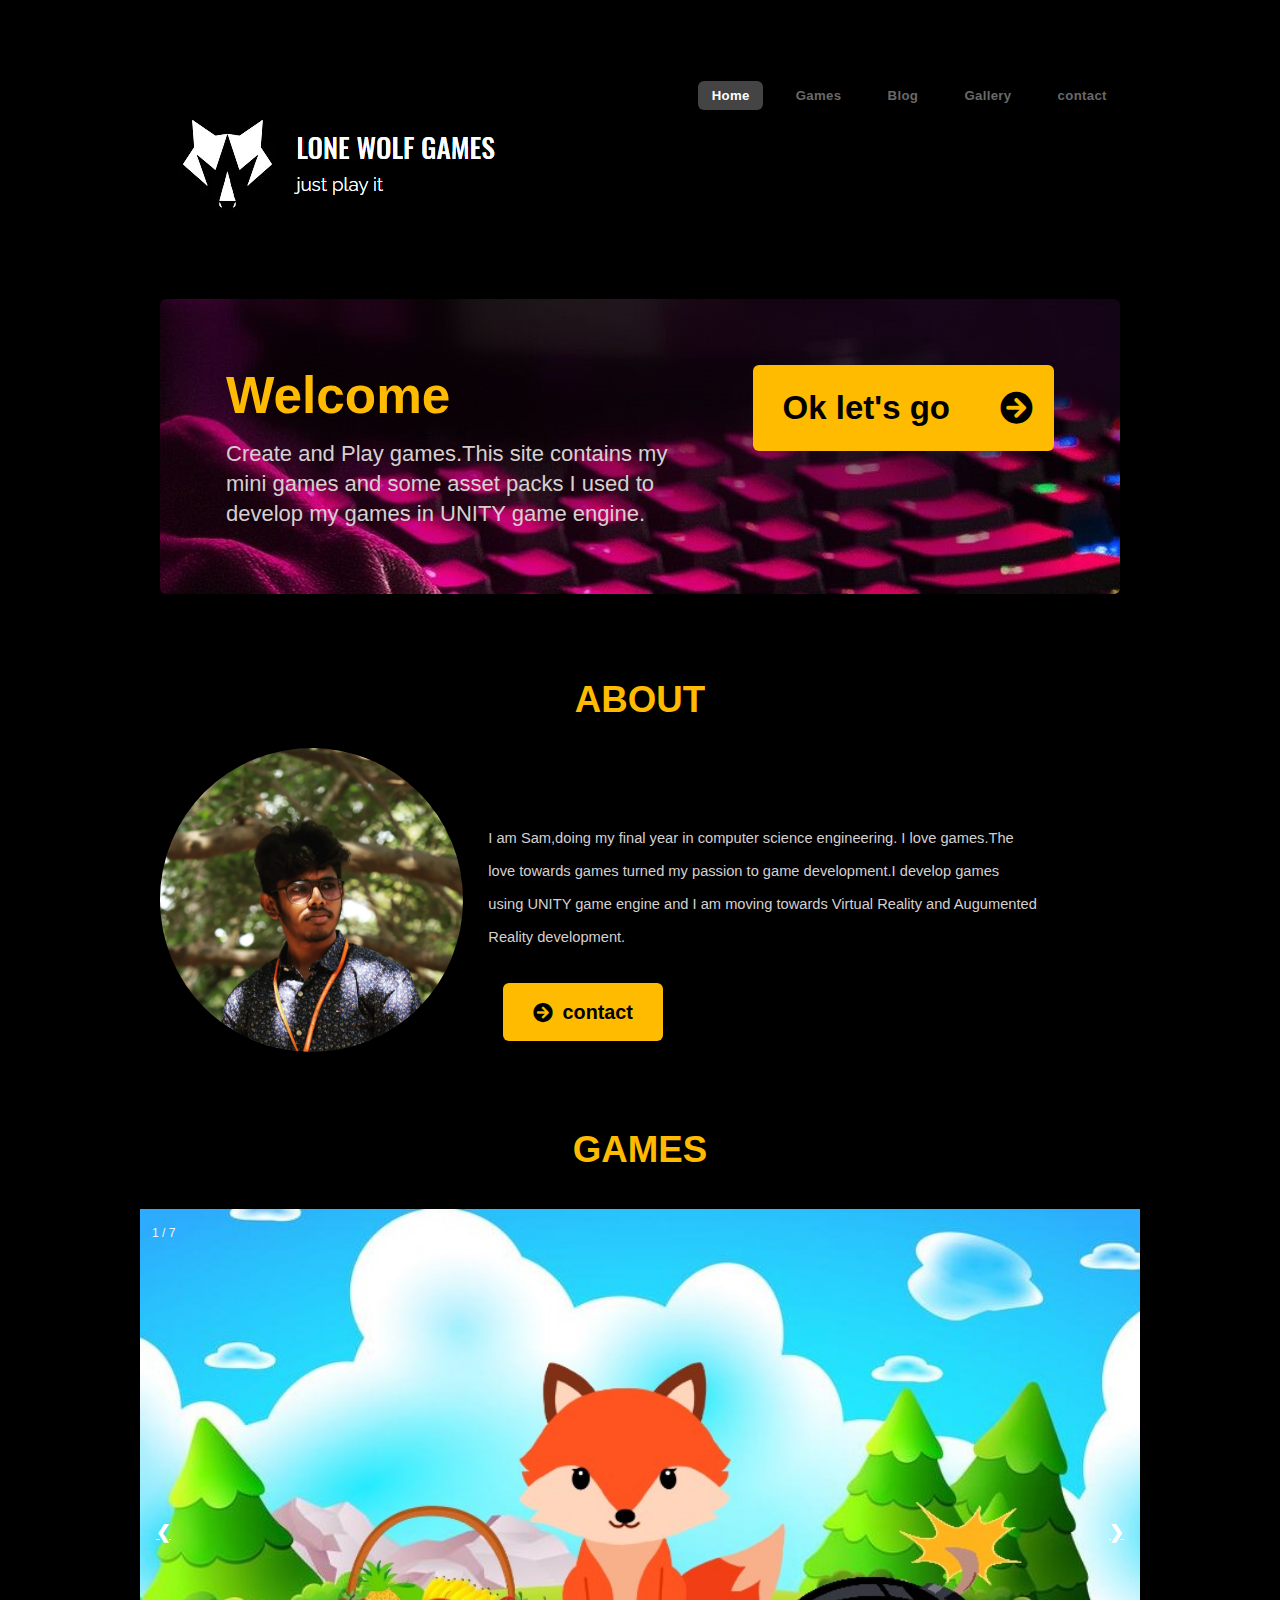
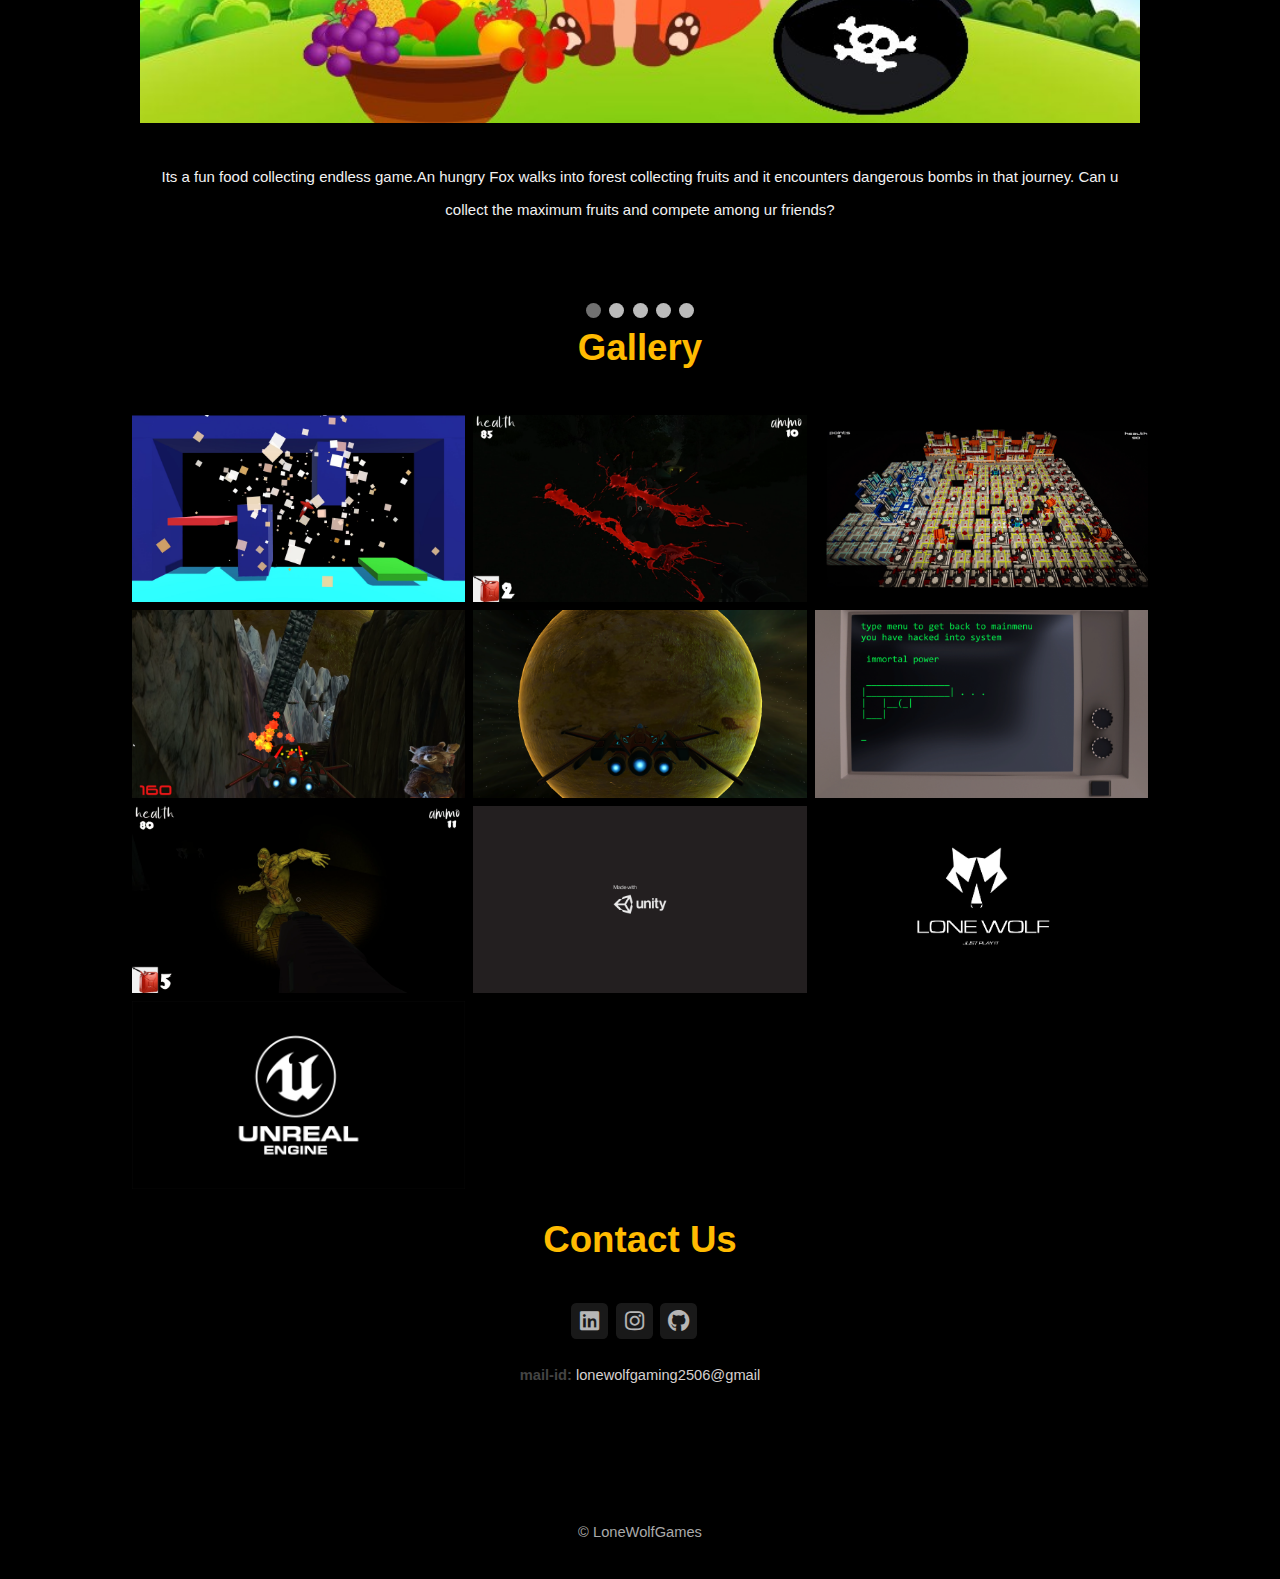
==== commit 66b1d175: "UPdate1" ====
--- a/index.html
+++ b/index.html
@@ -97,23 +97,51 @@
 				</div>
 				
 				<h2 id="games"><center>GAMES</center></h2>
+
 				<div class="slideshow-container">
+
+
 					<div class="contain">
 					<div class="mySlides fade">
-					  <div class="numbertext">1 / 5</div>
+					  <div class="numbertext">1 / 7</div>
+					  <img src="images/cartoon-forest-hill-landscape-vector-nature-background-illustration.jpg" style="width:100%">
+					 <p> <div class="text">Its a fun food collecting endless game.An hungry Fox walks into forest collecting fruits and it encounters dangerous bombs in that journey.
+						 Can u collect the maximum fruits and compete among ur friends? </div></p>
+						<div class="middle">
+						<h2 style="color:black;"> HUNGRY FOXIE</h2>
+						<a href="https://drive.google.com/file/d/1Lbu4roeLWvSrmoCS9M2niler9EfdITOf/view?usp=sharing" class="button small icon solid">Download</a>
+						</div>
+					</div>
+					</div>
+
+					<div class="contain">
+					<div class="mySlides fade">
+					  <div class="numbertext">2 / 7</div>
 					  <img src="images/terminal.png" style="width:100%">
 					 <p> <div class="text">TERMINAL HACKER IS MY 1ST GAME I DEVELOPED USING UNITY,A SIMPLE 2D WORD GUESSING GAME FROM THE ANAGRAM GIVEN.
 						CAN U HACK INTO SYSTEM?</div></p>
 						<div class="middle">
 						<h2 style="color: antiquewhite;">TERMINAL HACKER</h2>
-						<a href="https://simmer.io/@samlucifer/terminal-hacker" class="button small icon solid">Play</a>
+						<a href="https://drive.google.com/file/d/1vT1sXK0scxKzOL_KcXN4ydI84dVyrKOZ/view?usp=sharing" class="button small icon solid">Play</a>
 						</div>
 					</div>
 					</div>
 					
 					<div class="contain">
 						<div class="mySlides fade">
-						  <div class="numbertext">1 / 5</div>
+						  <div class="numbertext">3 / 7</div>
+						  <img src="images/cows and bulls.png" style="width:100%">
+						 <p> <div class="text">COWS AND BULLS IS MY 1ST GAME I DEVELOPED USING UNREAL,A SIMPLE 2D WORD GUESSING GAME.</div></p>
+							<div class="middle">
+							<h2 style="color:black;">COWS AND BULLS</h2>
+							<a href="" class="button small icon solid">Download</a>
+							</div>
+						</div>
+						</div>
+
+					<div class="contain">
+						<div class="mySlides fade">
+						  <div class="numbertext">4 / 7</div>
 						  <img src="images/spacex.png" style="width:100%">
 						 <p> <div class="text">SPACE X,A PC GAME IS THE 3D VERSION OF OUR CHILDHOOD FAVOURITE GAME GALAXY SHOOTER.SHOOT THE ALIEN SPACE SHIP WITH ROCKET AND GROOT AND SCORE THE
 							MAXIMUM YOU CAN.</div></p>
@@ -126,7 +154,7 @@
 
 						<div class="contain">
 							<div class="mySlides fade">
-							  <div class="numbertext">1 / 5</div>
+							  <div class="numbertext">5 / 7</div>
 							  <img src="images/rocket.png" style="width:100%">
 							 <p> <div class="text">ROCKET RUSH IS  A SIMPLE GAME DEVELOPED FOR PC,BUT DESIGNED A BIT HARD TO COMPLETE ITS LEVELS.THERE ARE 7 STAGES IN THE GAME.JUST MOVE YOUR ROCKET FROM RED TO GREEN ZONE. JUST A SINGLE TIP "BE PATIENCE"</div></p>
 								<div class="middle">
@@ -138,7 +166,7 @@
 
 							<div class="contain">
 								<div class="mySlides fade">
-								  <div class="numbertext">1 / 5</div>
+								  <div class="numbertext">6 / 7</div>
 								  <img src="images/towerdefense.png" style="width:100%">
 								 <p> <div class="text">TOWER DEFENSE IS A STRATEGY GAME DEVELOPED FOR ANDROID PLATFORM,YOU SHOULD FIGHT AGAINST COMPUTER TOWER,ENEMIES TOWER CAN PRODUCE ROBO BOTS WHEREAS YOU CAN USE DEFENSE TOWERS TO DEFEND YOUR PLACE FROM ATTACK. CAN YOU DEFEND?</div></p>
 									<div class="middle">
@@ -150,7 +178,7 @@
 
 								<div class="contain">
 									<div class="mySlides fade">
-									  <div class="numbertext">1 / 5</div>
+									  <div class="numbertext">7 / 7</div>
 									  <img src="images/survivor.png" style="width:100%">
 									 <p> <div class="text">SURVIVOR IS A INTENSE ZOMBIE
 										FPS GAME DEVELOPED FOR PC.THIS GAME CONTAINS SEVERAL OBJECTIVE FOR PLAYERS TO COMPLETE THE GAME.SHOOT OUT THE ZOMBIES AND ESCAPE THE PLACE AS EARLY AS POSSIBLE.
@@ -197,6 +225,12 @@
 								<a target="_blank" href="images/zombie.png"><div class="galtext">survivor</div></a>
 							</div>
 						  </div>
+						  <div class="galcontainer">
+							<img src="images/unreal.jpg" style="width:100%">
+							<div class="galoverlay">
+								<a target="_blank" href="images/zombie.png"><div class="galtext">unreal</div></a>
+							</div>
+						  </div>
 					</div>
 					<div class="galcolumn">
 						<div class="galcontainer">
@@ -230,7 +264,7 @@
 							<div class="galoverlay">
 								<a target="_blank" href="images/terminalhacker.png"> <div class="galtext">terminal hacker</div></a>
 							</div>
-						  </div>  	
+						  </div>  
 						  <div class="galcontainer">
 							<img src="images/startup.jpg" style="width:100%">
 							<div class="galoverlay">
